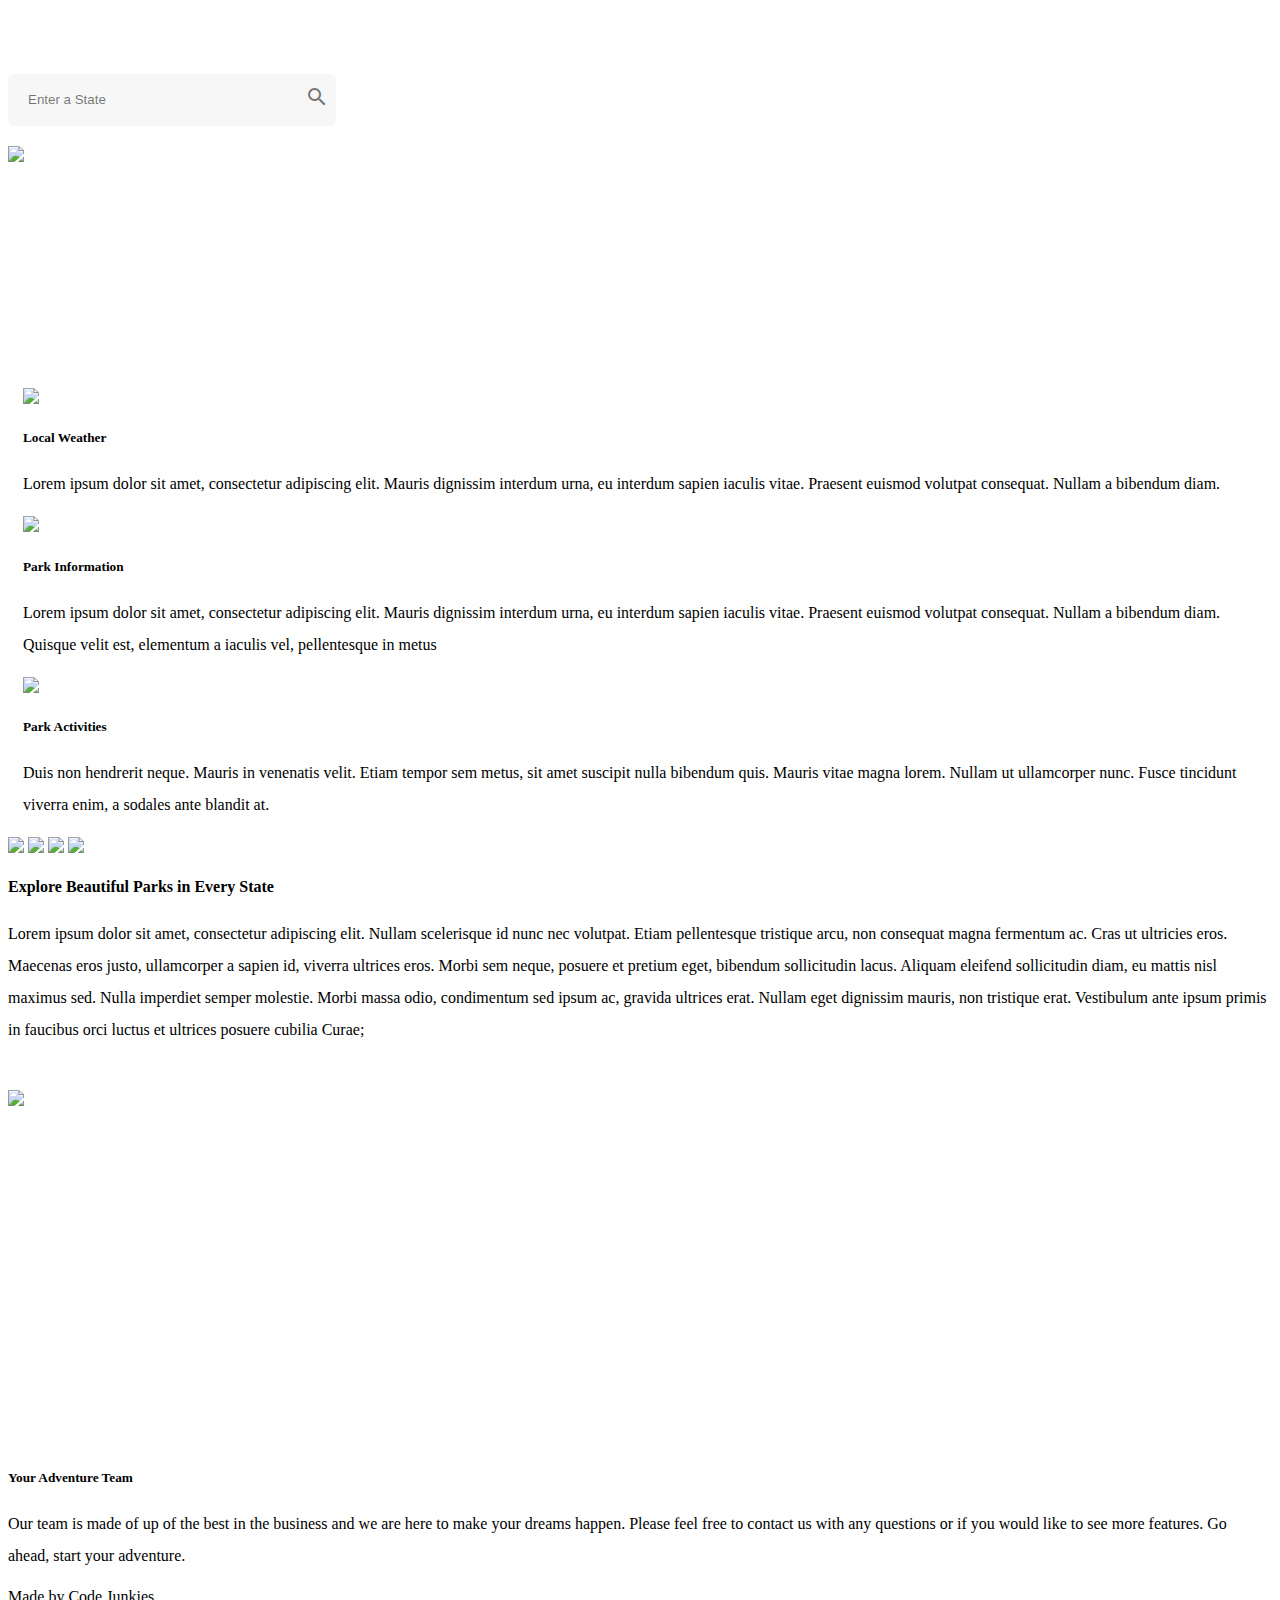
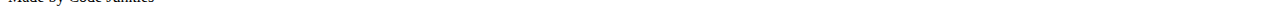
==== index.html @ 8864c2b2 "updated search to work" ====
<!DOCTYPE html>
<html lang="en">
<head>
  <meta http-equiv="Content-Type" content="text/html; charset=UTF-8"/>
  <meta name="viewport" content="width=device-width, initial-scale=1"/>
  <title>Start An Adventure</title>

  <!-- CSS  -->
  <link href="https://fonts.googleapis.com/icon?family=Material+Icons" rel="stylesheet">
  <link href="css/materialize.css" type="text/css" rel="stylesheet" media="screen,projection"/>
  <link href="css/style.css" type="text/css" rel="stylesheet" media="screen,projection"/>
</head>
<body>
  <!-- <nav class="white" role="navigation">
    <div class="nav-wrapper container">
      <a id="logo-container" href="#" class="brand-logo">Logo</a>
      <ul class="right hide-on-med-and-down">
        <li><a href="#">Navbar Link</a></li>
      </ul>

      <ul id="nav-mobile" class="sidenav">
        <li><a href="#">Navbar Link</a></li>
      </ul>
      <a href="#" data-target="nav-mobile" class="sidenav-trigger"><i class="material-icons">menu</i></a>
    </div>
  </nav> -->

  <div id="index-banner" class="parallax-container">
    <div class="section no-pad-bot">
      <div class="container">
        <br><br>
        <h1 class="header center teal-text text-lighten-2">Begin Your Adventure</h1>
        <div class="row center">
          <h5 class="header col s12 light">Enter your state in search to start your adventure</h5>
        </div>
        <form id="searchForm" action="" class="center">
          <input id="search-input" placeholder="Enter a State" type="text" class="browser-default search-field" name="q" value="" autocomplete="off" aria-label="Search box">
          <label for="search-input"><i class="material-icons search-icon">search</i></label> 
          <i class="material-icons search-close-icon">cancel</i>
        </form>
        <br><br>
        
      </div>
      <div id="message" class="center"></div>
    </div>
    <div class="parallax"><img src="images/Zion_National_Park_Cliffs.2e16d0ba.fill-1440x605.jpg" alt="nationalpark image"></div>
  </div>


  <div class="container">
    <div class="section">

      <!--   Icon Section   -->
      <div class="row">
        <div class="col s12 m4">
          <div class="icon-block">
            <div class="icon-image center"><img src="images/sunicon.png" height="40px">
          </div>
            <h5 class="center">Local Weather</h5>

            <p class="light">Lorem ipsum dolor sit amet, consectetur adipiscing elit. Mauris dignissim interdum urna, eu interdum sapien iaculis vitae. Praesent euismod volutpat consequat. Nullam a bibendum diam.</p>
          </div>
        </div>

        <div class="col s12 m4">
          <div class="icon-block">
            <div class="icon-image center"><img src="images/travelicon.png" height="40px"></div>
            <h5 class="center">Park Information</h5>

            <p class="light">Lorem ipsum dolor sit amet, consectetur adipiscing elit. Mauris dignissim interdum urna, eu interdum sapien iaculis vitae. Praesent euismod volutpat consequat. Nullam a bibendum diam. Quisque velit est, elementum a iaculis vel, pellentesque in metus</p>
          </div>
        </div>

        <div class="col s12 m4">
          <div class="icon-block">
            <div class="icon-image center"><img src="images/travel-silhouette.png" height="40px"></div>
            <h5 class="center">Park Activities</h5>

            <p class="light">Duis non hendrerit neque. Mauris in venenatis velit. Etiam tempor sem metus, sit amet suscipit nulla bibendum quis. Mauris vitae magna lorem. Nullam ut ullamcorper nunc. Fusce tincidunt viverra enim, a sodales ante blandit at.</p>
          </div>
        </div>
      </div>

    </div>
  </div>


  <div class="carousel carousel-slider">
    <a class="carousel-item" href="#one!"><img src="images/lassenvolcanicnationalpark-800x400.jpg"></a>
    <a class="carousel-item" href="#two!"><img src="images/arches-np-window.jpg"></a>
    <a class="carousel-item" href="#three!"><img src="images/Redwoods-FernCanyon-800x400.jpg"></a>
    <a class="carousel-item" href="#four!"><img src="images/Pinnacles-pawassar-800x400.jpg"></a>
  </div>

  <div class="container">
    <div class="section">

      <div class="row">
        <div class="col s12 center">
          <h3><i class="mdi-content-send brown-text"></i></h3>
          <h4>Explore Beautiful Parks in Every State</h4>
          <p class="left-align light">Lorem ipsum dolor sit amet, consectetur adipiscing elit. Nullam scelerisque id nunc nec volutpat. Etiam pellentesque tristique arcu, non consequat magna fermentum ac. Cras ut ultricies eros. Maecenas eros justo, ullamcorper a sapien id, viverra ultrices eros. Morbi sem neque, posuere et pretium eget, bibendum sollicitudin lacus. Aliquam eleifend sollicitudin diam, eu mattis nisl maximus sed. Nulla imperdiet semper molestie. Morbi massa odio, condimentum sed ipsum ac, gravida ultrices erat. Nullam eget dignissim mauris, non tristique erat. Vestibulum ante ipsum primis in faucibus orci luctus et ultrices posuere cubilia Curae;</p>
        </div>
      </div>

    </div>
  </div>


  <div class="parallax-container valign-wrapper">
    <div class="section no-pad-bot">
      <div class="container">
        <div class="row center">
          <h5 class="header col s12 light">Your Adventure Begins Today</h5>
        </div>
      </div>
    </div>
    <div class="parallax"><img src="images/VCW_D_HS_T1_YosemiteValley_KG-1280x642.jpg" alt="Unsplashed background img 3"></div>
  </div>

  <footer class="page-footer green darken-3">
    <div class="container">
      <div class="row">
        <div class="col l12 s12">
          <h5 class="white-text">Your Adventure Team</h5>
          <p class="grey-text text-lighten-4">Our team is made of up of the best in the business and we are here to make your dreams happen. Please feel free to contact us with any questions or if you would like to see more features. Go ahead, start your adventure. </p>


        </div>
      </div>
    </div>
    <div class="footer-copyright">
      <div class="container">
      Made by Code Junkies
      </div>
    </div>
  </footer>


  <!--  Scripts-->
  <script src="https://code.jquery.com/jquery-2.1.1.min.js"></script>
  <script src="js/materialize.js"></script>
  <script src="js/init.js"></script>
  <script src="js/scripts.js"></script>

  </body>
</html>
---- css/style.css ----
/* Custom Stylesheet */
/**
 * Use this file to override Materialize files so you can update
 * the core Materialize files in the future
 *
 * Made By MaterializeCSS.com
 */

nav ul a,
nav .brand-logo {
  color: #444;
}

p {
  line-height: 2rem;
}

.sidenav-trigger {
  color: #26a69a;
}

.parallax-container {
  min-height: 380px;
  line-height: 0;
  height: auto;
  color: rgba(255,255,255,.9);
}
  .parallax-container .section {
    width: 100%;
  }

@media only screen and (max-width : 992px) {
  .parallax-container .section {
    position: absolute;
    top: 40%;
  }
  #index-banner .section {
    top: 10%;
  }
}

@media only screen and (max-width : 600px) {
  #index-banner .section {
    top: 0;
  }
}

.icon-block {
  padding: 0 15px;
}
.icon-block .material-icons {
  font-size: inherit;
}

footer.page-footer {
  margin: 0;
}
/* search bar CSS */

.search-close-icon{
  display: none!important;
  position: absolute;
  top: 0;
  left: 100%!important;
  padding-left: 0px;
  color: rgba(0, 0, 0, 0.54);
  transition: color .2s;
  cursor: pointer;
}

input.search-field {
  font-weight: 500;
  color: rgba(0, 0, 0, 0.54);
  border-radius: 2px;
  border: 0;
  border-radius: 5px;
  height: 36px;
  padding: 8px 8px 8px 20px;
  width: 300px;
  background: #f7f7f7;
  transition: background 0.2s, width .2s;
}
input.search-field:hover {
  background: #ebebeb;
}
.searchbox {
  position: relative;
}
::placeholder {
  /* Chrome, Firefox, Opera, Safari 10.1+ */
  color: rgba(0, 0, 0, 0.54);
}
input.search-field:focus {
  outline: none;
  width: 500px;
  color: #212121;
}
input.search-field:focus:hover {
  background: #f7f7f7;
}
.search-icon {
  position: relative;
  left: -35px;
  top: 5px;
  color: rgba(0, 0, 0, 0.54);
}
.search-content {
  color: #303c42;
  width: 90%;
  margin: auto;
  height: auto;
  padding: 8px 10px;
}
.search-heading {
  color: #757575;
  display: block;
  font-size: 12px;
  line-height: 30px;
}
.search-popup{
  margin: 0 auto;
}
input.search-field ~ .search-popup {
  overflow: hidden;
  left: 0px;
  min-height: 50px;
  max-height: 700px;
  width: 300px;
  top: -450px; 
  left: 400px;
  position: absolute;
  z-index: 1;
  box-shadow: 0 2px 2px 0 rgba(0, 0, 0, 0.14),0 3px 1px -2px rgba(0, 0, 0, 0.12), 0 1px 5px 0 rgba(0, 0, 0, 0.2);
  transition: width .2s, top .2s ease-in-out;
  border-radius: 2px;
  background-color: #fff;
}
input.search-field:focus ~ .search-popup {
  width: 500px;
  top: 50px;
}


@media only screen and (max-width: 600px) {
  
  ::placeholder {
    /* Chrome, Firefox, Opera, Safari 10.1+ */
    /* color: transparent; */
  }

  input.search-field {
    width: 200px;
    margin-right: 0px;
    padding: 8px 25px;
  }
  input.search-field ~ .search-popup {
    width: 200px;
    margin-right: 0px;
    padding: 8px 25px;
  }

  .search-icon {
    top: 5px;
    color: rgba(0, 0, 0, 0.54);
  }

  input.search-field:focus {
    margin-right: 0px;
    width: 60vw;
    padding: 8px 8px 8px 50px;
  }

  input.search-field:focus ~ .search-popup {
    width: 60vw;
  }

  .search-content {
    width: 100%;
    padding: 8px 8px;
  }
}

.carousel {
  max-height:600px !important;
}
#message {
  margin-top:20px;
  color: rgb(182, 186, 191);
}
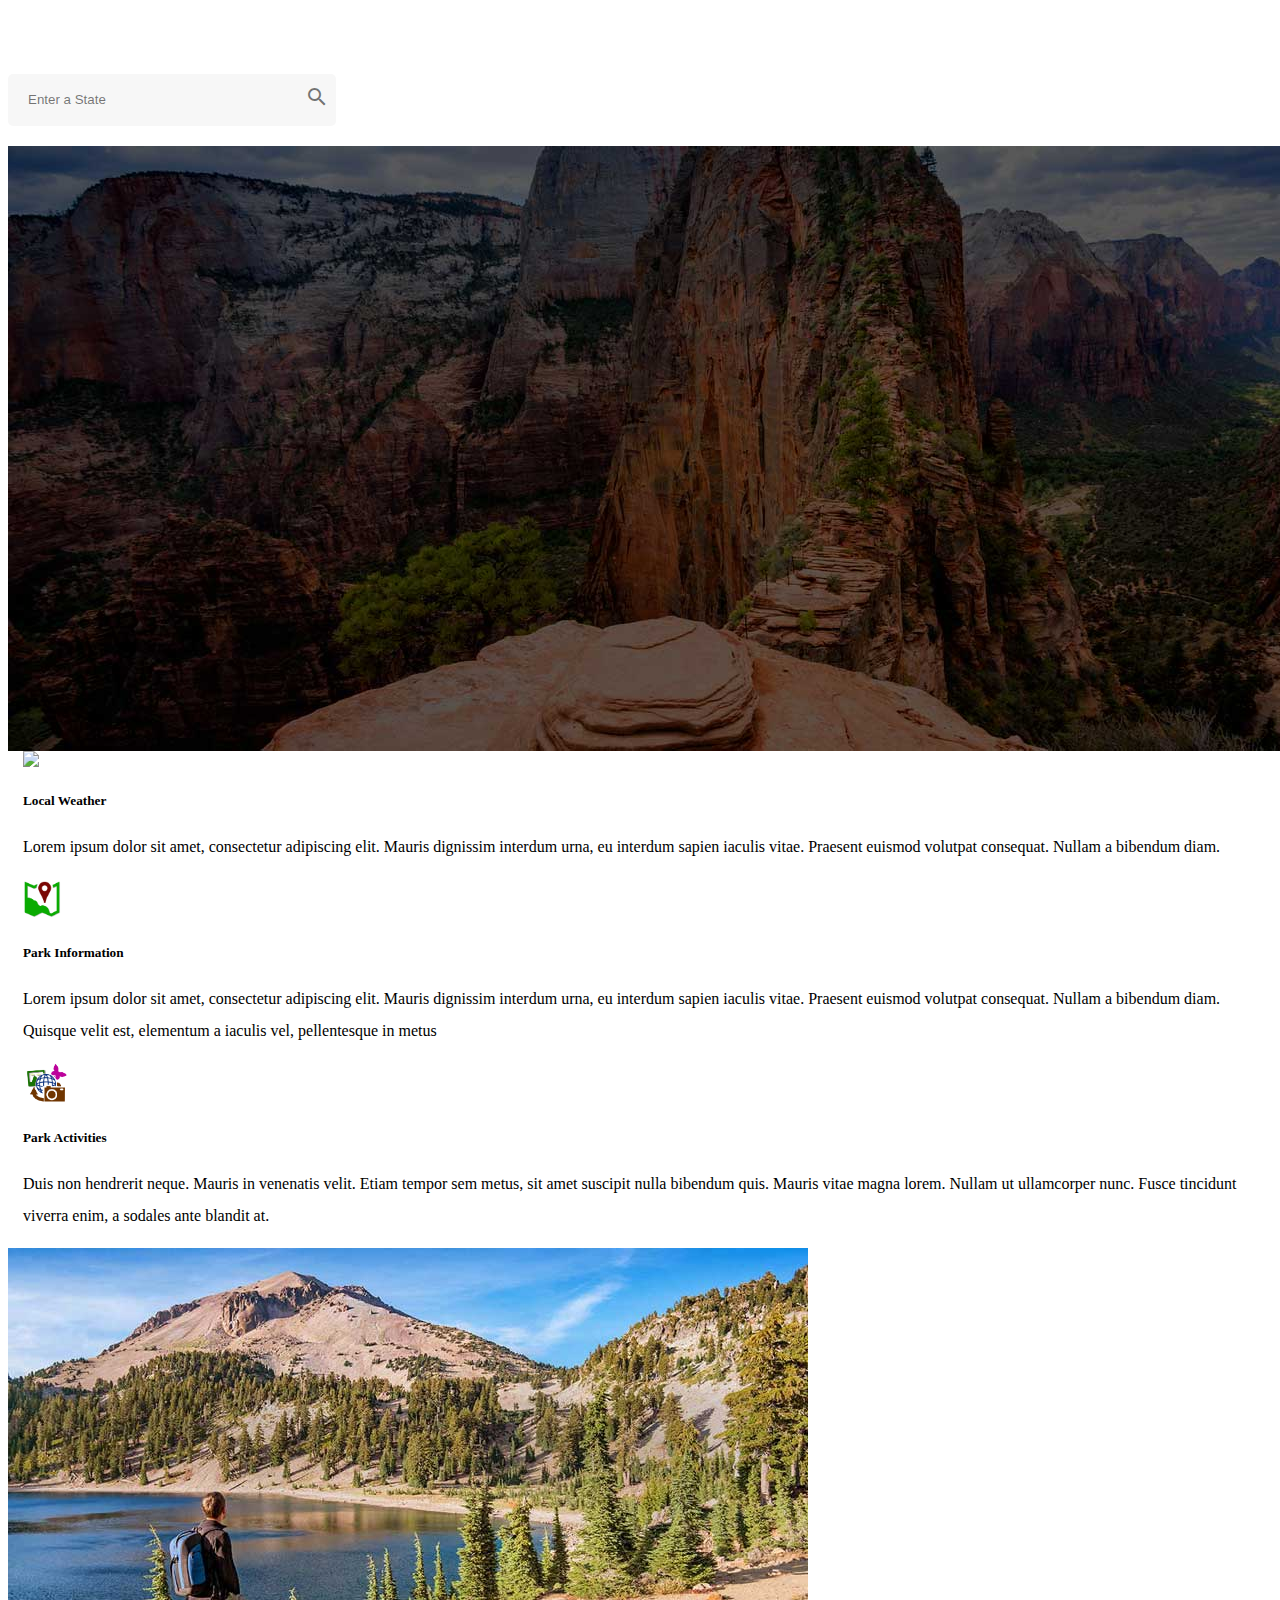
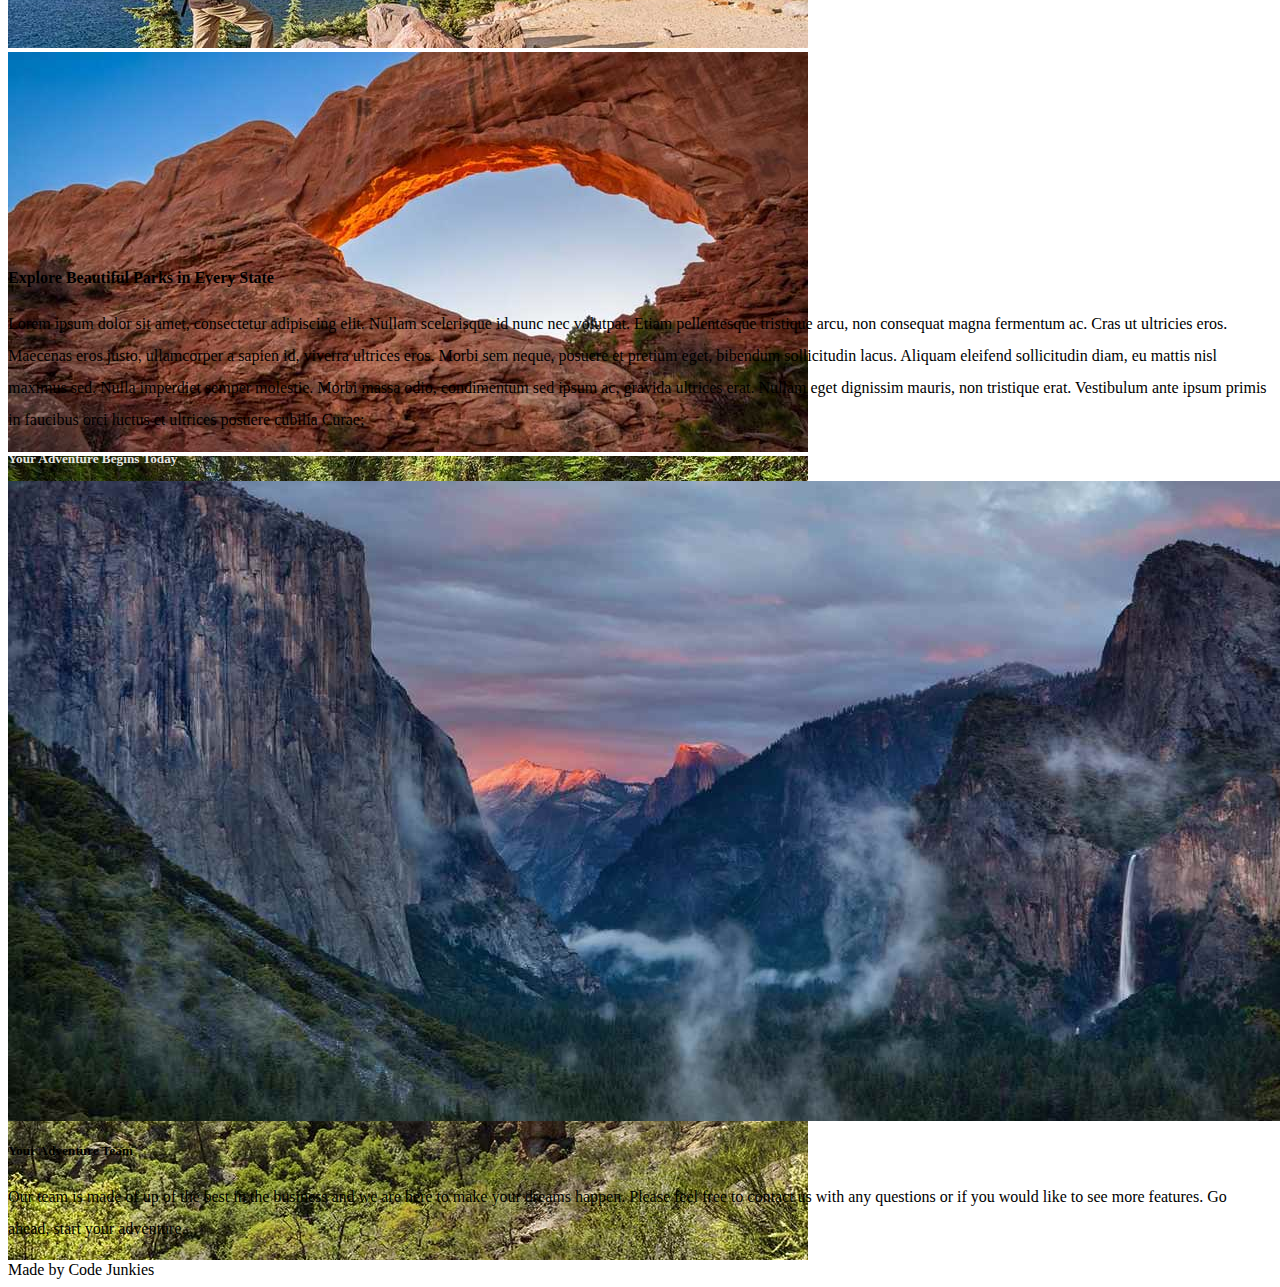
==== commit 59e324d3: "added 2 if statements to js files to solve query bugs resulting from calls to empty arrays" ====
--- a/index.html
+++ b/index.html
@@ -11,19 +11,6 @@
   <link href="css/style.css" type="text/css" rel="stylesheet" media="screen,projection"/>
 </head>
 <body>
-  <!-- <nav class="white" role="navigation">
-    <div class="nav-wrapper container">
-      <a id="logo-container" href="#" class="brand-logo">Logo</a>
-      <ul class="right hide-on-med-and-down">
-        <li><a href="#">Navbar Link</a></li>
-      </ul>
-
-      <ul id="nav-mobile" class="sidenav">
-        <li><a href="#">Navbar Link</a></li>
-      </ul>
-      <a href="#" data-target="nav-mobile" class="sidenav-trigger"><i class="material-icons">menu</i></a>
-    </div>
-  </nav> -->
 
   <div id="index-banner" class="parallax-container">
     <div class="section no-pad-bot">
@@ -118,7 +105,7 @@
     <div class="parallax"><img src="images/VCW_D_HS_T1_YosemiteValley_KG-1280x642.jpg" alt="Unsplashed background img 3"></div>
   </div>
 
-  <footer class="page-footer green darken-3">
+  <footer class="page-footer teal darken-4">
     <div class="container">
       <div class="row">
         <div class="col l12 s12">
@@ -141,7 +128,7 @@
   <script src="https://code.jquery.com/jquery-2.1.1.min.js"></script>
   <script src="js/materialize.js"></script>
   <script src="js/init.js"></script>
-  <script src="js/scripts.js"></script>
+  <script src="js/script1.js"></script>
 
   </body>
 </html>
--- a/css/style.css
+++ b/css/style.css
@@ -5,186 +5,290 @@
  *
  * Made By MaterializeCSS.com
  */
-
-nav ul a,
-nav .brand-logo {
-  color: #444;
-}
-
-p {
-  line-height: 2rem;
-}
-
-.sidenav-trigger {
-  color: #26a69a;
-}
-
-.parallax-container {
-  min-height: 380px;
-  line-height: 0;
-  height: auto;
-  color: rgba(255,255,255,.9);
-}
-  .parallax-container .section {
-    width: 100%;
-  }
-
-@media only screen and (max-width : 992px) {
-  .parallax-container .section {
+/* --------- Layout ------- */
+body {
+    min-height: 100vh;
+  }
+  
+  nav ul a,
+  nav .brand-logo {
+    color: #444;
+  }
+
+  #page3main {
+    margin: 2em;
+  }
+
+  #page3main h6 {
+    font-size: 1.4em;
+  }
+
+  .carousel-slider img {
+    object-fit: cover;
+  }
+  /* --------- Typography ------- */
+  p {
+    line-height: 2rem;
+  }
+
+  .parkName {
+    font-size: 1.8em;
+  }
+  .nav-wrapper .parkName {
+    margin-left: 20px;
+  }
+  /* --------- Button ------- */
+  .sidenav-trigger {
+    color: #26a69a;
+  }
+  
+  .parallax-container {
+    min-height: 380px;
+    line-height: 0;
+    height: auto;
+    color: rgba(255,255,255,.9);
+  }
+    .parallax-container .section {
+      width: 100%;
+    }
+  
+  
+  
+  
+  .icon-block {
+    padding: 0 15px;
+  }
+  .icon-block .material-icons {
+    font-size: inherit;
+  }
+  
+  footer.page-footer {
+    margin: 0;
+  }
+  }
+  
+  nav ul a,
+  nav .brand-logo {
+    color: #444;
+  }
+  /* --------- Typography ------- */
+  p {
+    line-height: 2rem;
+  }
+  /* --------- Button ------- */
+  .sidenav-trigger {
+    color: #26a69a;
+  }
+  
+  .parallax-container {
+    min-height: 380px;
+    line-height: 0;
+    height: auto;
+    color: rgba(255,255,255,.9);
+  }
+    .parallax-container .section {
+      width: 100%;
+    }
+  
+  
+  
+  
+  .icon-block {
+    padding: 0 15px;
+  }
+  .icon-block .material-icons {
+    font-size: inherit;
+  }
+  
+  footer.page-footer {
+    margin: 0;
+  }
+  /* search bar CSS */
+  
+  .search-close-icon{
+    display: none!important;
     position: absolute;
-    top: 40%;
-  }
-  #index-banner .section {
-    top: 10%;
-  }
-}
-
-@media only screen and (max-width : 600px) {
-  #index-banner .section {
     top: 0;
-  }
-}
-
-.icon-block {
-  padding: 0 15px;
-}
-.icon-block .material-icons {
-  font-size: inherit;
-}
-
-footer.page-footer {
-  margin: 0;
-}
-/* search bar CSS */
-
-.search-close-icon{
-  display: none!important;
-  position: absolute;
-  top: 0;
-  left: 100%!important;
-  padding-left: 0px;
-  color: rgba(0, 0, 0, 0.54);
-  transition: color .2s;
-  cursor: pointer;
-}
-
-input.search-field {
-  font-weight: 500;
-  color: rgba(0, 0, 0, 0.54);
-  border-radius: 2px;
-  border: 0;
-  border-radius: 5px;
-  height: 36px;
-  padding: 8px 8px 8px 20px;
-  width: 300px;
-  background: #f7f7f7;
-  transition: background 0.2s, width .2s;
-}
-input.search-field:hover {
-  background: #ebebeb;
-}
-.searchbox {
-  position: relative;
-}
-::placeholder {
-  /* Chrome, Firefox, Opera, Safari 10.1+ */
-  color: rgba(0, 0, 0, 0.54);
-}
-input.search-field:focus {
-  outline: none;
-  width: 500px;
-  color: #212121;
-}
-input.search-field:focus:hover {
-  background: #f7f7f7;
-}
-.search-icon {
-  position: relative;
-  left: -35px;
-  top: 5px;
-  color: rgba(0, 0, 0, 0.54);
-}
-.search-content {
-  color: #303c42;
-  width: 90%;
-  margin: auto;
-  height: auto;
-  padding: 8px 10px;
-}
-.search-heading {
-  color: #757575;
-  display: block;
-  font-size: 12px;
-  line-height: 30px;
-}
-.search-popup{
-  margin: 0 auto;
-}
-input.search-field ~ .search-popup {
-  overflow: hidden;
-  left: 0px;
-  min-height: 50px;
-  max-height: 700px;
-  width: 300px;
-  top: -450px; 
-  left: 400px;
-  position: absolute;
-  z-index: 1;
-  box-shadow: 0 2px 2px 0 rgba(0, 0, 0, 0.14),0 3px 1px -2px rgba(0, 0, 0, 0.12), 0 1px 5px 0 rgba(0, 0, 0, 0.2);
-  transition: width .2s, top .2s ease-in-out;
-  border-radius: 2px;
-  background-color: #fff;
-}
-input.search-field:focus ~ .search-popup {
-  width: 500px;
-  top: 50px;
-}
-
-
-@media only screen and (max-width: 600px) {
-  
+    left: 100%!important;
+    padding-left: 0px;
+    color: rgba(0, 0, 0, 0.54);
+    transition: color .2s;
+    cursor: pointer;
+  }
+  
+  input.search-field {
+    font-weight: 500;
+    color: rgba(0, 0, 0, 0.54);
+    border-radius: 2px;
+    border: 0;
+    border-radius: 5px;
+    height: 36px;
+    padding: 8px 8px 8px 20px;
+    width: 300px;
+    background: #f7f7f7;
+    transition: background 0.2s, width .2s;
+  }
+  input.search-field:hover {
+    background: #ebebeb;
+  }
+  .searchbox {
+    position: relative;
+  }
   ::placeholder {
     /* Chrome, Firefox, Opera, Safari 10.1+ */
-    /* color: transparent; */
-  }
-
-  input.search-field {
-    width: 200px;
-    margin-right: 0px;
-    padding: 8px 25px;
+    color: rgba(0, 0, 0, 0.54);
+  }
+  input.search-field:focus {
+    outline: none;
+    width: 500px;
+    color: #212121;
+  }
+  input.search-field:focus:hover {
+    background: #f7f7f7;
+  }
+  .search-icon {
+    position: relative;
+    left: -35px;
+    top: 5px;
+    color: rgba(0, 0, 0, 0.54);
+  }
+  .search-content {
+    color: #303c42;
+    width: 90%;
+    margin: auto;
+    height: auto;
+    padding: 8px 10px;
+  }
+  .search-heading {
+    color: #757575;
+    display: block;
+    font-size: 12px;
+    line-height: 30px;
+  }
+  .search-popup{
+    margin: 0 auto;
   }
   input.search-field ~ .search-popup {
-    width: 200px;
-    margin-right: 0px;
-    padding: 8px 25px;
-  }
-
-  .search-icon {
-    top: 5px;
-    color: rgba(0, 0, 0, 0.54);
-  }
-
-  input.search-field:focus {
-    margin-right: 0px;
-    width: 60vw;
-    padding: 8px 8px 8px 50px;
-  }
-
+    overflow: hidden;
+    left: 0px;
+    min-height: 50px;
+    max-height: 700px;
+    width: 300px;
+    top: -450px; 
+    left: 400px;
+    position: absolute;
+    z-index: 1;
+    box-shadow: 0 2px 2px 0 rgba(0, 0, 0, 0.14),0 3px 1px -2px rgba(0, 0, 0, 0.12), 0 1px 5px 0 rgba(0, 0, 0, 0.2);
+    transition: width .2s, top .2s ease-in-out;
+    border-radius: 2px;
+    background-color: #fff;
+  }
   input.search-field:focus ~ .search-popup {
-    width: 60vw;
-  }
-
-  .search-content {
+    width: 500px;
+    top: 50px;
+  }
+  
+  @media only screen and (max-width : 992px) {
+    .parallax-container .section {
+      position: absolute;
+      top: 40%;
+    }
+    #index-banner .section {
+      top: 10%;
+    }
+  }
+  
+  @media only screen and (max-width: 600px) {
+    
+    ::placeholder {
+      /* Chrome, Firefox, Opera, Safari 10.1+ */
+      /* color: transparent; */
+    }
+    #index-banner .section {
+      top: 0;
+    }
+  
+    input.search-field {
+      width: 200px;
+      margin-right: 0px;
+      padding: 8px 25px;
+    }
+    input.search-field ~ .search-popup {
+      width: 200px;
+      margin-right: 0px;
+      padding: 8px 25px;
+    }
+  
+    .search-icon {
+      top: 5px;
+      color: rgba(0, 0, 0, 0.54);
+    }
+  
+    input.search-field:focus {
+      margin-right: 0px;
+      width: 60vw;
+      padding: 8px 8px 8px 50px;
+    }
+  
+    input.search-field:focus ~ .search-popup {
+      width: 60vw;
+    }
+  
+    .search-content {
+      width: 100%;
+      padding: 8px 8px;
+    }
+    .grid-container {
+      grid-template-columns: auto;
+    }
+  }
+  
+  .carousel {
+    max-height:600px !important;
+  }
+  #message {
+    margin-top:20px;
+    color: rgb(182, 186, 191);
+  }
+  
+  /* page 2 card css */
+
+  .card {
+    width: 400px;
+    padding: 10px;
+    cursor: pointer;
+}
+  .cardCss {
+    width: 400px;
+    padding: 10px;
+  }
+  .cardtitle{
+    display: block;
+    color: #1c1916;
+    margin: 15px 0px 0px 24px;
+    text-transform: uppercase;
+    font-size: 1.2em;
+    font-weight: 500;
+  }
+  /* Set up grid container */
+  .grid-container {
+    display: grid;
+    grid-template-columns: auto auto auto auto;
+    grid-gap: 10px;
+  }
+  .parksnav a {
+    color:white;
+  }
+  
+  .card-image img {
     width: 100%;
-    padding: 8px 8px;
-  }
-}
-
-.carousel {
-  max-height:600px !important;
-}
-#message {
-  margin-top:20px;
-  color: rgb(182, 186, 191);
-}
-
+    height: 20vw;
+    object-fit: cover;
+  }
+  
+
+  #nav-mobile a {
+    color: white;
+  }
+
+  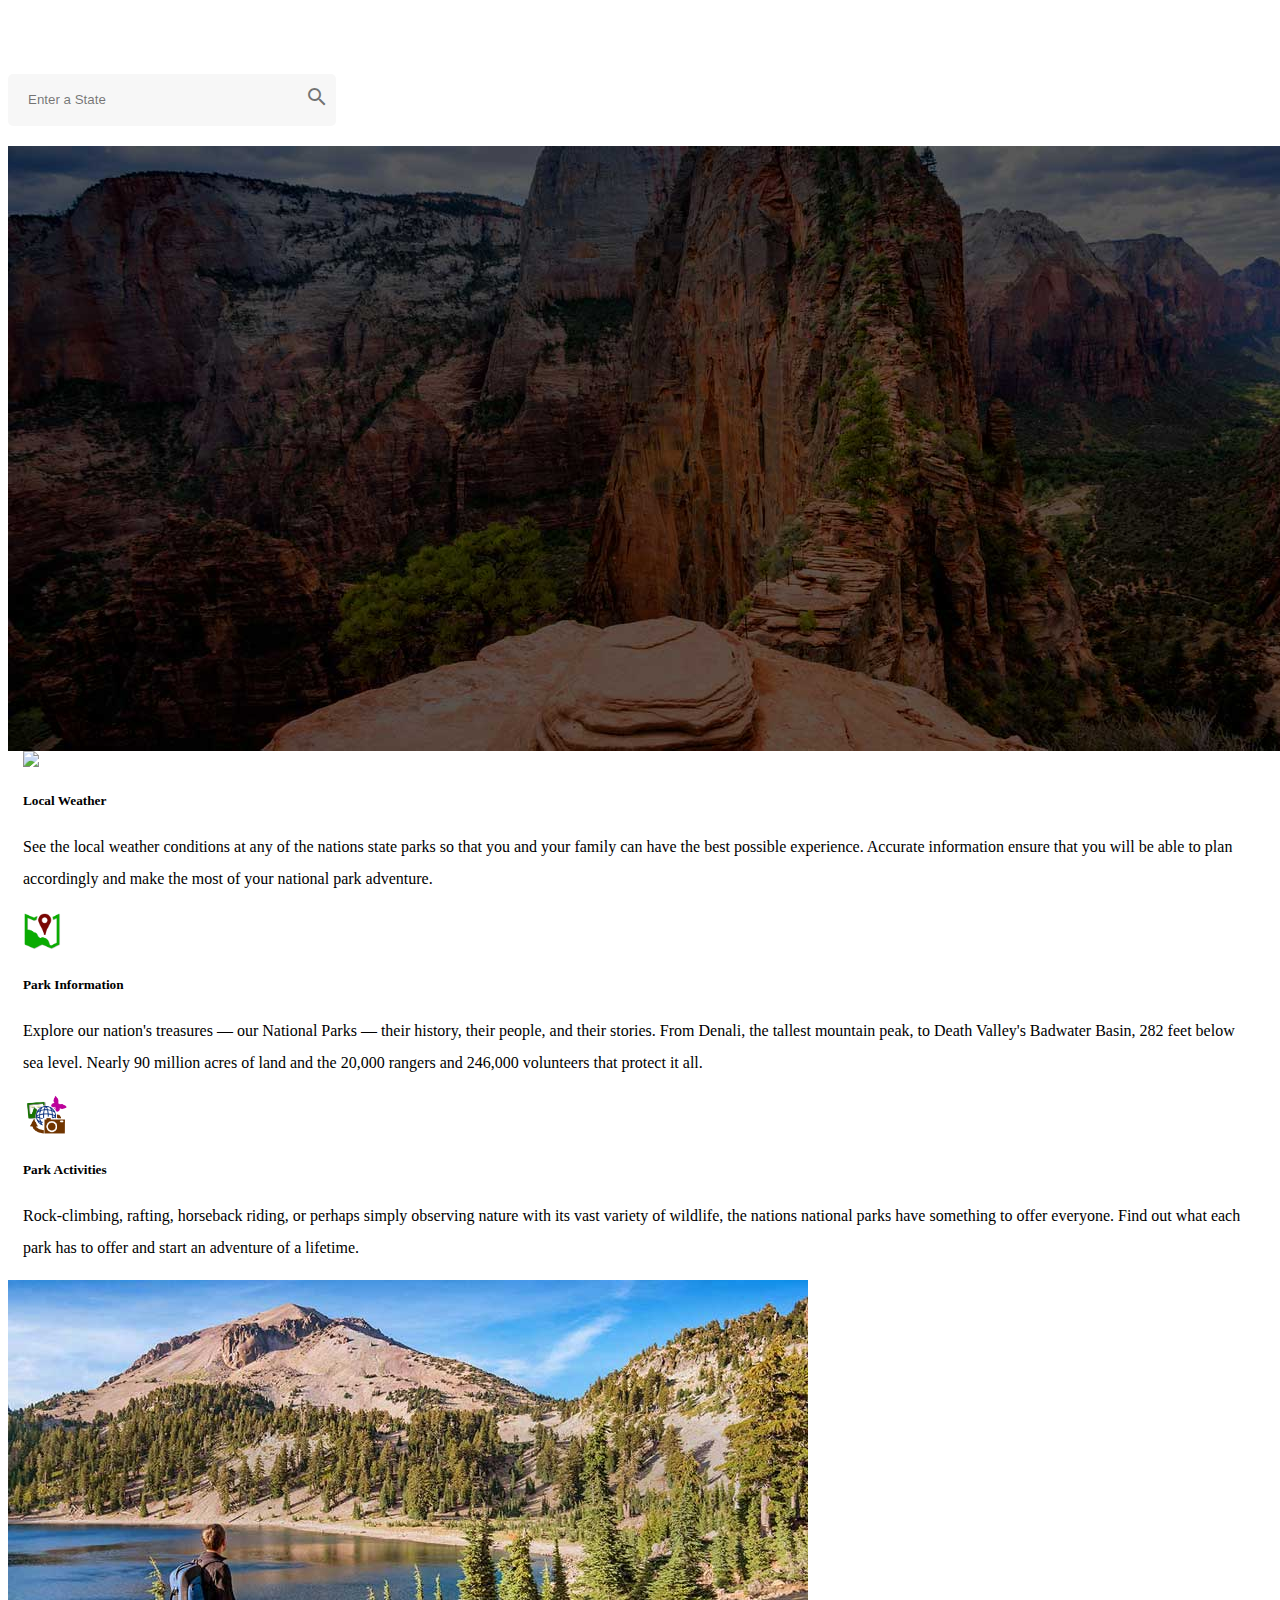
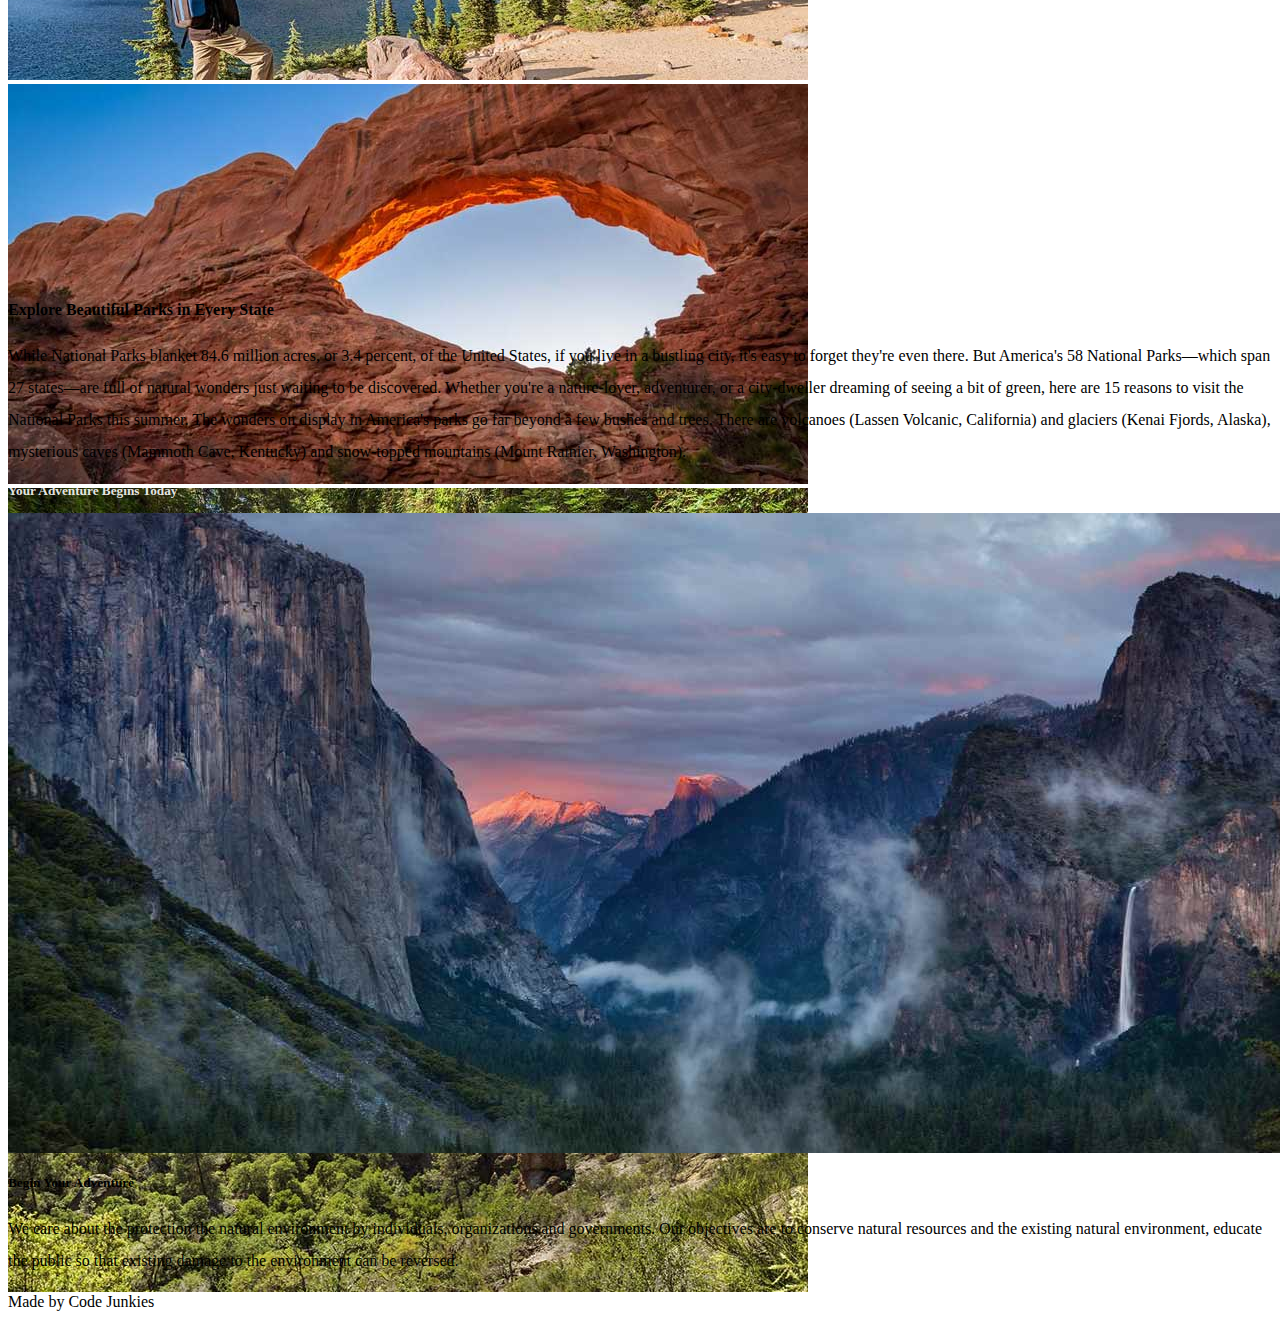
==== commit c7ee68c1: "latestcode branch merged" ====
--- a/index.html
+++ b/index.html
@@ -18,7 +18,9 @@
         <br><br>
         <h1 class="header center teal-text text-lighten-2">Begin Your Adventure</h1>
         <div class="row center">
-          <h5 class="header col s12 light">Enter your state in search to start your adventure</h5>
+
+          <h5 class="header col s12 light">Enter your state to start your adventure</h5>
+
         </div>
         <form id="searchForm" action="" class="center">
           <input id="search-input" placeholder="Enter a State" type="text" class="browser-default search-field" name="q" value="" autocomplete="off" aria-label="Search box">
@@ -26,13 +28,12 @@
           <i class="material-icons search-close-icon">cancel</i>
         </form>
         <br><br>
-        
+
       </div>
       <div id="message" class="center"></div>
     </div>
     <div class="parallax"><img src="images/Zion_National_Park_Cliffs.2e16d0ba.fill-1440x605.jpg" alt="nationalpark image"></div>
   </div>
-
 
   <div class="container">
     <div class="section">
@@ -45,7 +46,7 @@
           </div>
             <h5 class="center">Local Weather</h5>
 
-            <p class="light">Lorem ipsum dolor sit amet, consectetur adipiscing elit. Mauris dignissim interdum urna, eu interdum sapien iaculis vitae. Praesent euismod volutpat consequat. Nullam a bibendum diam.</p>
+            <p class="light">See the local weather conditions at any of the nations state parks so that you and your family can have the best possible experience. Accurate information ensure that you will be able to plan accordingly and make the most of your national park adventure. </p>
           </div>
         </div>
 
@@ -54,7 +55,7 @@
             <div class="icon-image center"><img src="images/travelicon.png" height="40px"></div>
             <h5 class="center">Park Information</h5>
 
-            <p class="light">Lorem ipsum dolor sit amet, consectetur adipiscing elit. Mauris dignissim interdum urna, eu interdum sapien iaculis vitae. Praesent euismod volutpat consequat. Nullam a bibendum diam. Quisque velit est, elementum a iaculis vel, pellentesque in metus</p>
+            <p class="light">Explore our nation's treasures — our National Parks — their history, their people, and their stories. From Denali, the tallest mountain peak, to Death Valley's Badwater Basin, 282 feet below sea level. Nearly 90 million acres of land and the 20,000 rangers and 246,000 volunteers that protect it all. </p>
           </div>
         </div>
 
@@ -63,14 +64,12 @@
             <div class="icon-image center"><img src="images/travel-silhouette.png" height="40px"></div>
             <h5 class="center">Park Activities</h5>
 
-            <p class="light">Duis non hendrerit neque. Mauris in venenatis velit. Etiam tempor sem metus, sit amet suscipit nulla bibendum quis. Mauris vitae magna lorem. Nullam ut ullamcorper nunc. Fusce tincidunt viverra enim, a sodales ante blandit at.</p>
+            <p class="light">Rock-climbing, rafting, horseback riding, or perhaps simply observing nature with its vast variety of wildlife, the nations national parks have something to offer everyone. Find out what each park has to offer and start an adventure of a lifetime.</p>
           </div>
         </div>
       </div>
-
     </div>
   </div>
-
 
   <div class="carousel carousel-slider">
     <a class="carousel-item" href="#one!"><img src="images/lassenvolcanicnationalpark-800x400.jpg"></a>
@@ -86,13 +85,12 @@
         <div class="col s12 center">
           <h3><i class="mdi-content-send brown-text"></i></h3>
           <h4>Explore Beautiful Parks in Every State</h4>
-          <p class="left-align light">Lorem ipsum dolor sit amet, consectetur adipiscing elit. Nullam scelerisque id nunc nec volutpat. Etiam pellentesque tristique arcu, non consequat magna fermentum ac. Cras ut ultricies eros. Maecenas eros justo, ullamcorper a sapien id, viverra ultrices eros. Morbi sem neque, posuere et pretium eget, bibendum sollicitudin lacus. Aliquam eleifend sollicitudin diam, eu mattis nisl maximus sed. Nulla imperdiet semper molestie. Morbi massa odio, condimentum sed ipsum ac, gravida ultrices erat. Nullam eget dignissim mauris, non tristique erat. Vestibulum ante ipsum primis in faucibus orci luctus et ultrices posuere cubilia Curae;</p>
+
+          <p class="left-align light">While National Parks blanket 84.6 million acres, or 3.4 percent, of the United States, if you live in a bustling city, it's easy to forget they're even there. But America's 58 National Parks—which span 27 states—are full of natural wonders just waiting to be discovered. Whether you're a nature-lover, adventurer, or a city-dweller dreaming of seeing a bit of green, here are 15 reasons to visit the National Parks this summer. The wonders on display in America's parks go far beyond a few bushes and trees. There are volcanoes (Lassen Volcanic, California) and glaciers (Kenai Fjords, Alaska), mysterious caves (Mammoth Cave, Kentucky) and snow-topped mountains (Mount Rainier, Washington). </p>
         </div>
       </div>
-
     </div>
   </div>
-
 
   <div class="parallax-container valign-wrapper">
     <div class="section no-pad-bot">
@@ -105,13 +103,12 @@
     <div class="parallax"><img src="images/VCW_D_HS_T1_YosemiteValley_KG-1280x642.jpg" alt="Unsplashed background img 3"></div>
   </div>
 
-  <footer class="page-footer teal darken-4">
+  <footer class="page-footer teal">
     <div class="container">
       <div class="row">
         <div class="col l12 s12">
-          <h5 class="white-text">Your Adventure Team</h5>
-          <p class="grey-text text-lighten-4">Our team is made of up of the best in the business and we are here to make your dreams happen. Please feel free to contact us with any questions or if you would like to see more features. Go ahead, start your adventure. </p>
-
+          <h5 class="white-text">Begin Your Adventure</h5>
+          <p class="grey-text text-lighten-4">We care about the protection the natural environment by individuals, organizations and governments. Our objectives are to conserve natural resources and the existing natural environment, educate the public so that existing damage to the environment can be reversed. </p>
 
         </div>
       </div>
@@ -123,7 +120,6 @@
     </div>
   </footer>
 
-
   <!--  Scripts-->
   <script src="https://code.jquery.com/jquery-2.1.1.min.js"></script>
   <script src="js/materialize.js"></script>
@@ -132,3 +128,4 @@
 
   </body>
 </html>
+
--- a/css/style.css
+++ b/css/style.css
@@ -65,7 +65,7 @@
   footer.page-footer {
     margin: 0;
   }
-  }
+
   
   nav ul a,
   nav .brand-logo {
@@ -74,6 +74,13 @@
   /* --------- Typography ------- */
   p {
     line-height: 2rem;
+  }
+
+  .parkName {
+    font-size: 1.8em;
+  }
+  .nav-wrapper .parkName {
+    margin-left: 20px;
   }
   /* --------- Button ------- */
   .sidenav-trigger {
@@ -103,6 +110,7 @@
   footer.page-footer {
     margin: 0;
   }
+
   /* search bar CSS */
   
   .search-close-icon{
@@ -200,10 +208,10 @@
   
   @media only screen and (max-width: 600px) {
     
-    ::placeholder {
-      /* Chrome, Firefox, Opera, Safari 10.1+ */
-      /* color: transparent; */
-    }
+    /* ::placeholder {
+      Chrome, Firefox, Opera, Safari 10.1+
+      color: transparent; 
+    } */
     #index-banner .section {
       top: 0;
     }
@@ -257,10 +265,6 @@
     width: 400px;
     padding: 10px;
     cursor: pointer;
-}
-  .cardCss {
-    width: 400px;
-    padding: 10px;
   }
   .cardtitle{
     display: block;
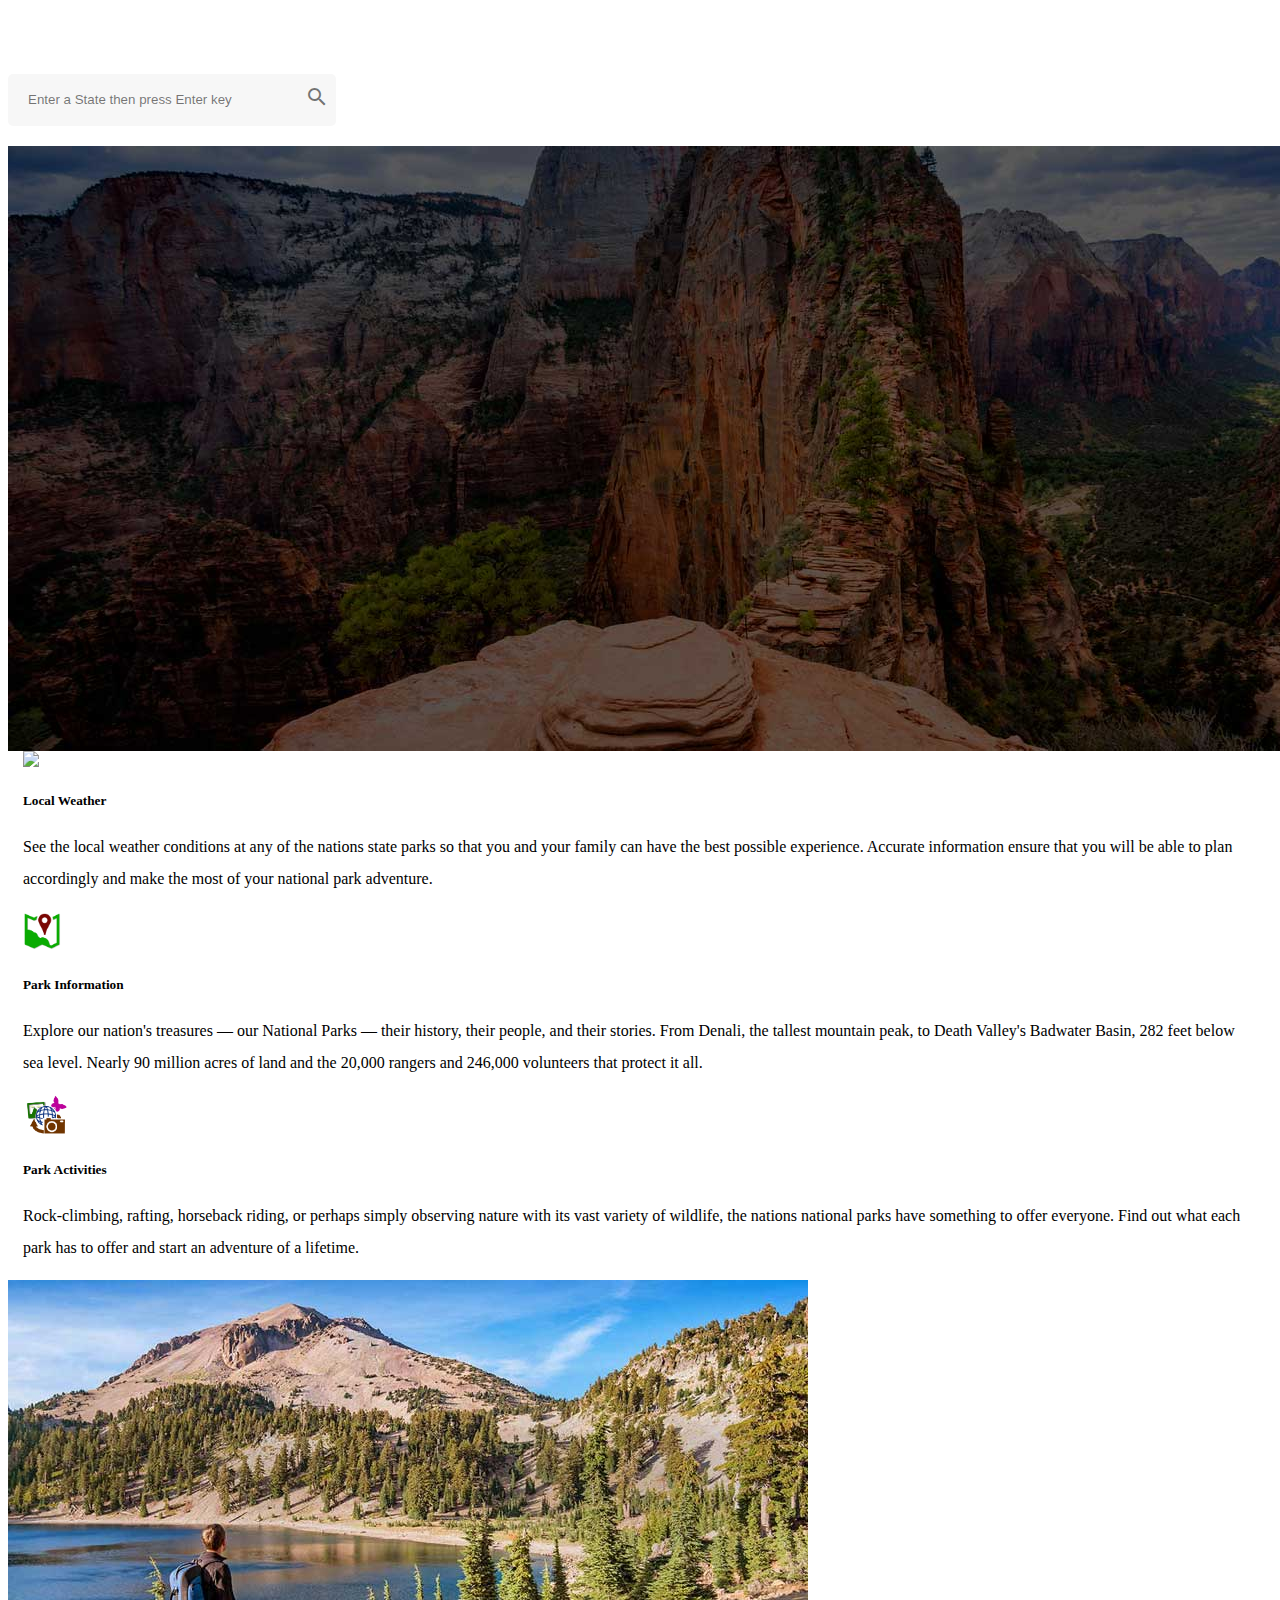
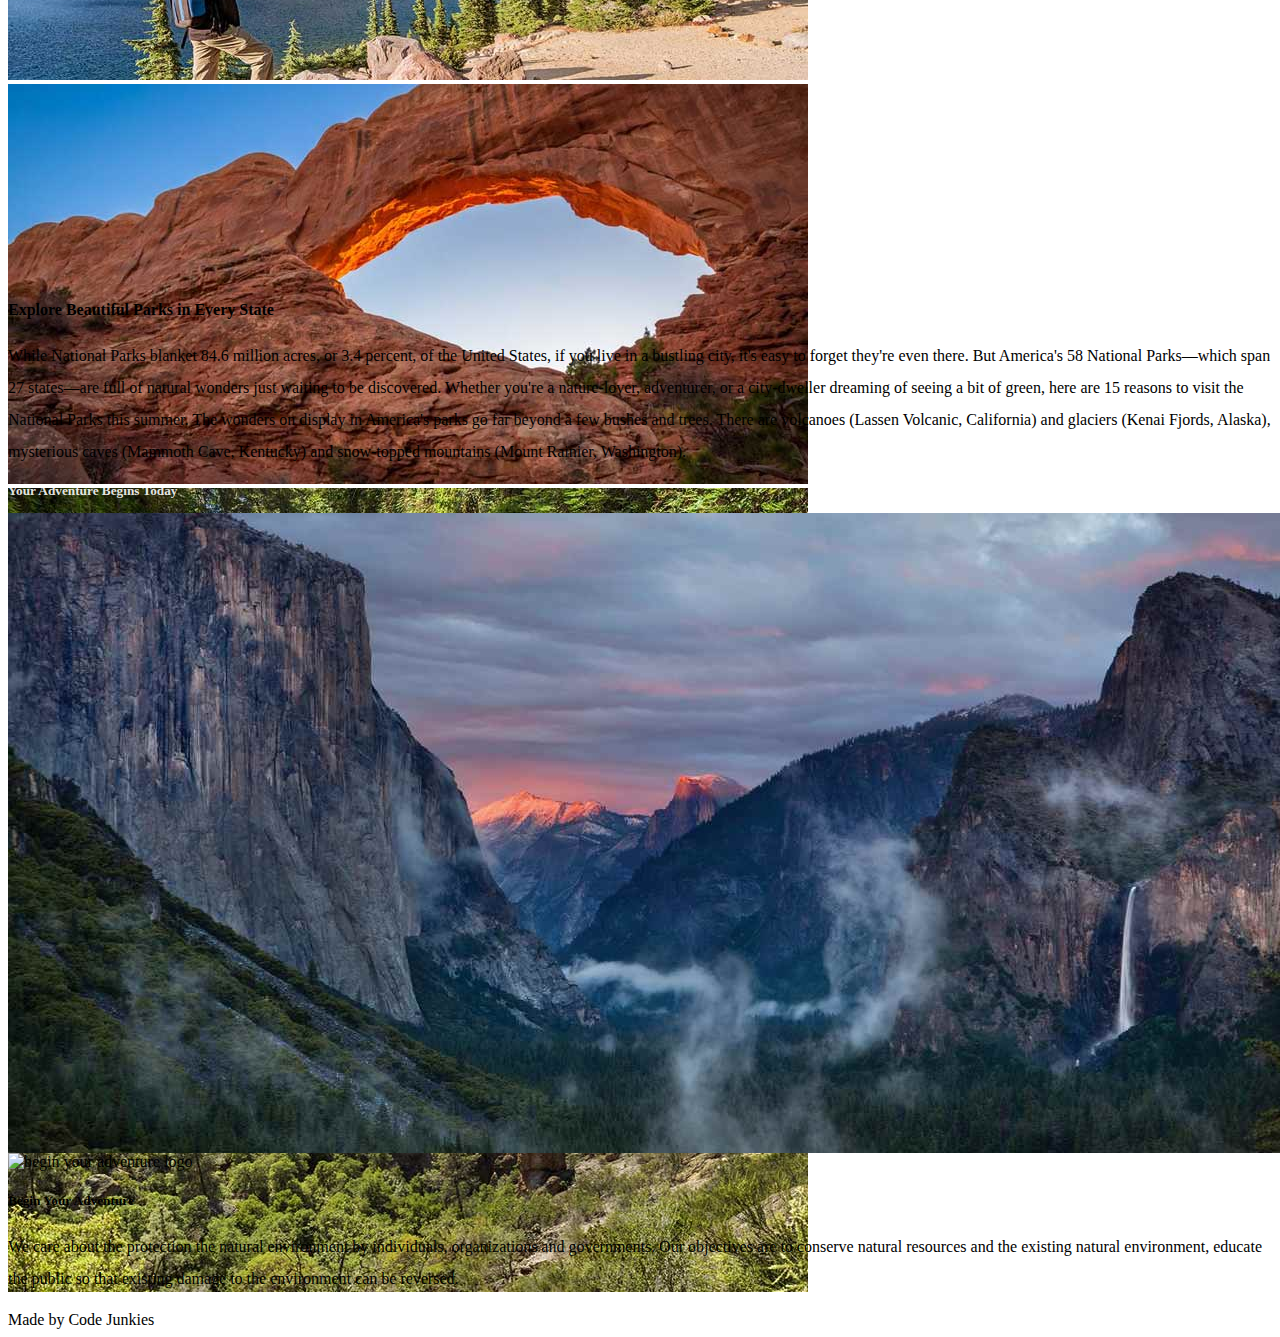
==== commit 8907a26a: "Cleaned up code formatting in all HTML and JS files. Commented out remaining console logs in the JS " ====
--- a/index.html
+++ b/index.html
@@ -1,131 +1,219 @@
 <!DOCTYPE html>
 <html lang="en">
-<head>
-  <meta http-equiv="Content-Type" content="text/html; charset=UTF-8"/>
-  <meta name="viewport" content="width=device-width, initial-scale=1"/>
-  <title>Start An Adventure</title>
-
-  <!-- CSS  -->
-  <link href="https://fonts.googleapis.com/icon?family=Material+Icons" rel="stylesheet">
-  <link href="css/materialize.css" type="text/css" rel="stylesheet" media="screen,projection"/>
-  <link href="css/style.css" type="text/css" rel="stylesheet" media="screen,projection"/>
-</head>
-<body>
-
-  <div id="index-banner" class="parallax-container">
-    <div class="section no-pad-bot">
+  <head>
+    <meta http-equiv="Content-Type" content="text/html; charset=UTF-8" />
+    <meta name="viewport" content="width=device-width, initial-scale=1" />
+    <title>Start An Adventure</title>
+
+    <!-- CSS  -->
+    <link
+      href="https://fonts.googleapis.com/icon?family=Material+Icons"
+      rel="stylesheet"
+    />
+    <link
+      href="css/materialize.css"
+      type="text/css"
+      rel="stylesheet"
+      media="screen,projection"
+    />
+    <link
+      href="css/style.css"
+      type="text/css"
+      rel="stylesheet"
+      media="screen,projection"
+    />
+  </head>
+  <body>
+    <div id="index-banner" class="parallax-container">
+      <div class="section no-pad-bot">
+        <div class="container">
+          <br /><br />
+          <h1 class="header center teal-text text-lighten-2">
+            Begin Your Adventure
+          </h1>
+          <div class="row center">
+            <h5 class="header col s12 light">
+              Enter your state to start your adventure
+            </h5>
+          </div>
+          <form id="searchForm" action="" class="center">
+            <input
+              id="search-input"
+              placeholder="Enter a State then press Enter key"
+              type="text"
+              class="browser-default search-field"
+              name="q"
+              value=""
+              autocomplete="off"
+              aria-label="Search box"
+            />
+            <label for="search-input"
+              ><i class="material-icons search-icon">search</i></label
+            >
+            <i class="material-icons search-close-icon">cancel</i>
+          </form>
+          <br /><br />
+        </div>
+        <div id="message" class="center"></div>
+      </div>
+      <div class="parallax">
+        <img
+          src="images/Zion_National_Park_Cliffs.2e16d0ba.fill-1440x605.jpg"
+          alt="nationalpark image"
+        />
+      </div>
+    </div>
+
+    <div class="container">
+      <div class="section">
+        <!--   Icon Section   -->
+        <div class="row">
+          <div class="col s12 m4">
+            <div class="icon-block">
+              <div class="icon-image center">
+                <img src="images/sunicon.png" height="40px" />
+              </div>
+              <h5 class="center">Local Weather</h5>
+
+              <p class="light">
+                See the local weather conditions at any of the nations state
+                parks so that you and your family can have the best possible
+                experience. Accurate information ensure that you will be able to
+                plan accordingly and make the most of your national park
+                adventure.
+              </p>
+            </div>
+          </div>
+
+          <div class="col s12 m4">
+            <div class="icon-block">
+              <div class="icon-image center">
+                <img src="images/travelicon.png" height="40px" />
+              </div>
+              <h5 class="center">Park Information</h5>
+
+              <p class="light">
+                Explore our nation's treasures — our National Parks — their
+                history, their people, and their stories. From Denali, the
+                tallest mountain peak, to Death Valley's Badwater Basin, 282
+                feet below sea level. Nearly 90 million acres of land and the
+                20,000 rangers and 246,000 volunteers that protect it all.
+              </p>
+            </div>
+          </div>
+
+          <div class="col s12 m4">
+            <div class="icon-block">
+              <div class="icon-image center">
+                <img src="images/travel-silhouette.png" height="40px" />
+              </div>
+              <h5 class="center">Park Activities</h5>
+
+              <p class="light">
+                Rock-climbing, rafting, horseback riding, or perhaps simply
+                observing nature with its vast variety of wildlife, the nations
+                national parks have something to offer everyone. Find out what
+                each park has to offer and start an adventure of a lifetime.
+              </p>
+            </div>
+          </div>
+        </div>
+      </div>
+    </div>
+
+    <div class="carousel carousel-slider">
+      <a class="carousel-item" href="#one!"
+        ><img src="images/lassenvolcanicnationalpark-800x400.jpg"
+      /></a>
+      <a class="carousel-item" href="#two!"
+        ><img src="images/arches-np-window.jpg"
+      /></a>
+      <a class="carousel-item" href="#three!"
+        ><img src="images/Redwoods-FernCanyon-800x400.jpg"
+      /></a>
+      <a class="carousel-item" href="#four!"
+        ><img src="images/Pinnacles-pawassar-800x400.jpg"
+      /></a>
+    </div>
+
+    <div class="container">
+      <div class="section">
+        <div class="row">
+          <div class="col s12 center">
+            <h3><i class="mdi-content-send brown-text"></i></h3>
+            <h4>Explore Beautiful Parks in Every State</h4>
+
+            <p class="left-align light">
+              While National Parks blanket 84.6 million acres, or 3.4 percent,
+              of the United States, if you live in a bustling city, it's easy to
+              forget they're even there. But America's 58 National Parks—which
+              span 27 states—are full of natural wonders just waiting to be
+              discovered. Whether you're a nature-lover, adventurer, or a
+              city-dweller dreaming of seeing a bit of green, here are 15
+              reasons to visit the National Parks this summer. The wonders on
+              display in America's parks go far beyond a few bushes and trees.
+              There are volcanoes (Lassen Volcanic, California) and glaciers
+              (Kenai Fjords, Alaska), mysterious caves (Mammoth Cave, Kentucky)
+              and snow-topped mountains (Mount Rainier, Washington).
+            </p>
+          </div>
+        </div>
+      </div>
+    </div>
+
+    <div class="parallax-container valign-wrapper">
+      <div class="section no-pad-bot">
+        <div class="container">
+          <div class="row center">
+            <h5 class="header col s12 light">Your Adventure Begins Today</h5>
+          </div>
+        </div>
+      </div>
+      <div class="parallax">
+        <img
+          src="images/VCW_D_HS_T1_YosemiteValley_KG-1280x642.jpg"
+          alt="Unsplashed background img 3"
+        />
+      </div>
+    </div>
+
+    <footer class="page-footer teal">
       <div class="container">
-        <br><br>
-        <h1 class="header center teal-text text-lighten-2">Begin Your Adventure</h1>
-        <div class="row center">
-
-          <h5 class="header col s12 light">Enter your state to start your adventure</h5>
-
-        </div>
-        <form id="searchForm" action="" class="center">
-          <input id="search-input" placeholder="Enter a State" type="text" class="browser-default search-field" name="q" value="" autocomplete="off" aria-label="Search box">
-          <label for="search-input"><i class="material-icons search-icon">search</i></label> 
-          <i class="material-icons search-close-icon">cancel</i>
-        </form>
-        <br><br>
-
-      </div>
-      <div id="message" class="center"></div>
-    </div>
-    <div class="parallax"><img src="images/Zion_National_Park_Cliffs.2e16d0ba.fill-1440x605.jpg" alt="nationalpark image"></div>
-  </div>
-
-  <div class="container">
-    <div class="section">
-
-      <!--   Icon Section   -->
-      <div class="row">
-        <div class="col s12 m4">
-          <div class="icon-block">
-            <div class="icon-image center"><img src="images/sunicon.png" height="40px">
-          </div>
-            <h5 class="center">Local Weather</h5>
-
-            <p class="light">See the local weather conditions at any of the nations state parks so that you and your family can have the best possible experience. Accurate information ensure that you will be able to plan accordingly and make the most of your national park adventure. </p>
-          </div>
-        </div>
-
-        <div class="col s12 m4">
-          <div class="icon-block">
-            <div class="icon-image center"><img src="images/travelicon.png" height="40px"></div>
-            <h5 class="center">Park Information</h5>
-
-            <p class="light">Explore our nation's treasures — our National Parks — their history, their people, and their stories. From Denali, the tallest mountain peak, to Death Valley's Badwater Basin, 282 feet below sea level. Nearly 90 million acres of land and the 20,000 rangers and 246,000 volunteers that protect it all. </p>
-          </div>
-        </div>
-
-        <div class="col s12 m4">
-          <div class="icon-block">
-            <div class="icon-image center"><img src="images/travel-silhouette.png" height="40px"></div>
-            <h5 class="center">Park Activities</h5>
-
-            <p class="light">Rock-climbing, rafting, horseback riding, or perhaps simply observing nature with its vast variety of wildlife, the nations national parks have something to offer everyone. Find out what each park has to offer and start an adventure of a lifetime.</p>
-          </div>
-        </div>
-      </div>
-    </div>
-  </div>
-
-  <div class="carousel carousel-slider">
-    <a class="carousel-item" href="#one!"><img src="images/lassenvolcanicnationalpark-800x400.jpg"></a>
-    <a class="carousel-item" href="#two!"><img src="images/arches-np-window.jpg"></a>
-    <a class="carousel-item" href="#three!"><img src="images/Redwoods-FernCanyon-800x400.jpg"></a>
-    <a class="carousel-item" href="#four!"><img src="images/Pinnacles-pawassar-800x400.jpg"></a>
-  </div>
-
-  <div class="container">
-    <div class="section">
-
-      <div class="row">
-        <div class="col s12 center">
-          <h3><i class="mdi-content-send brown-text"></i></h3>
-          <h4>Explore Beautiful Parks in Every State</h4>
-
-          <p class="left-align light">While National Parks blanket 84.6 million acres, or 3.4 percent, of the United States, if you live in a bustling city, it's easy to forget they're even there. But America's 58 National Parks—which span 27 states—are full of natural wonders just waiting to be discovered. Whether you're a nature-lover, adventurer, or a city-dweller dreaming of seeing a bit of green, here are 15 reasons to visit the National Parks this summer. The wonders on display in America's parks go far beyond a few bushes and trees. There are volcanoes (Lassen Volcanic, California) and glaciers (Kenai Fjords, Alaska), mysterious caves (Mammoth Cave, Kentucky) and snow-topped mountains (Mount Rainier, Washington). </p>
-        </div>
-      </div>
-    </div>
-  </div>
-
-  <div class="parallax-container valign-wrapper">
-    <div class="section no-pad-bot">
-      <div class="container">
-        <div class="row center">
-          <h5 class="header col s12 light">Your Adventure Begins Today</h5>
-        </div>
-      </div>
-    </div>
-    <div class="parallax"><img src="images/VCW_D_HS_T1_YosemiteValley_KG-1280x642.jpg" alt="Unsplashed background img 3"></div>
-  </div>
-
-  <footer class="page-footer teal">
-    <div class="container">
-      <div class="row">
-        <div class="col l12 s12">
-          <h5 class="white-text">Begin Your Adventure</h5>
-          <p class="grey-text text-lighten-4">We care about the protection the natural environment by individuals, organizations and governments. Our objectives are to conserve natural resources and the existing natural environment, educate the public so that existing damage to the environment can be reversed. </p>
-
-        </div>
-      </div>
-    </div>
-    <div class="footer-copyright">
-      <div class="container">
-      Made by Code Junkies
-      </div>
-    </div>
-  </footer>
-
-  <!--  Scripts-->
-  <script src="https://code.jquery.com/jquery-2.1.1.min.js"></script>
-  <script src="js/materialize.js"></script>
-  <script src="js/init.js"></script>
-  <script src="js/script1.js"></script>
-
+        <div class="row">
+          <div class="col l12">
+            <div class="row">
+              <div class="col l3">
+                <img
+                  src="images/beginyouradventure-logo.png"
+                  height="200"
+                  alt="begin your adventure logo"
+                />
+              </div>
+              <div class="col l1"></div>
+              <div class="col l8">
+                <h5 class="white-text">Begin Your Adventure</h5>
+                <p class="grey-text text-lighten-4">
+                  We care about the protection the natural environment by
+                  individuals, organizations and governments. Our objectives are
+                  to conserve natural resources and the existing natural
+                  environment, educate the public so that existing damage to the
+                  environment can be reversed.
+                </p>
+              </div>
+            </div>
+          </div>
+        </div>
+      </div>
+
+      <div class="footer-copyright">
+        <div class="container center">Made by Code Junkies</div>
+      </div>
+    </footer>
+
+    <!--  Scripts-->
+    <script src="https://code.jquery.com/jquery-2.1.1.min.js"></script>
+    <script src="js/materialize.js"></script>
+    <script src="js/init.js"></script>
+    <script src="js/script1.js"></script>
   </body>
 </html>
-
